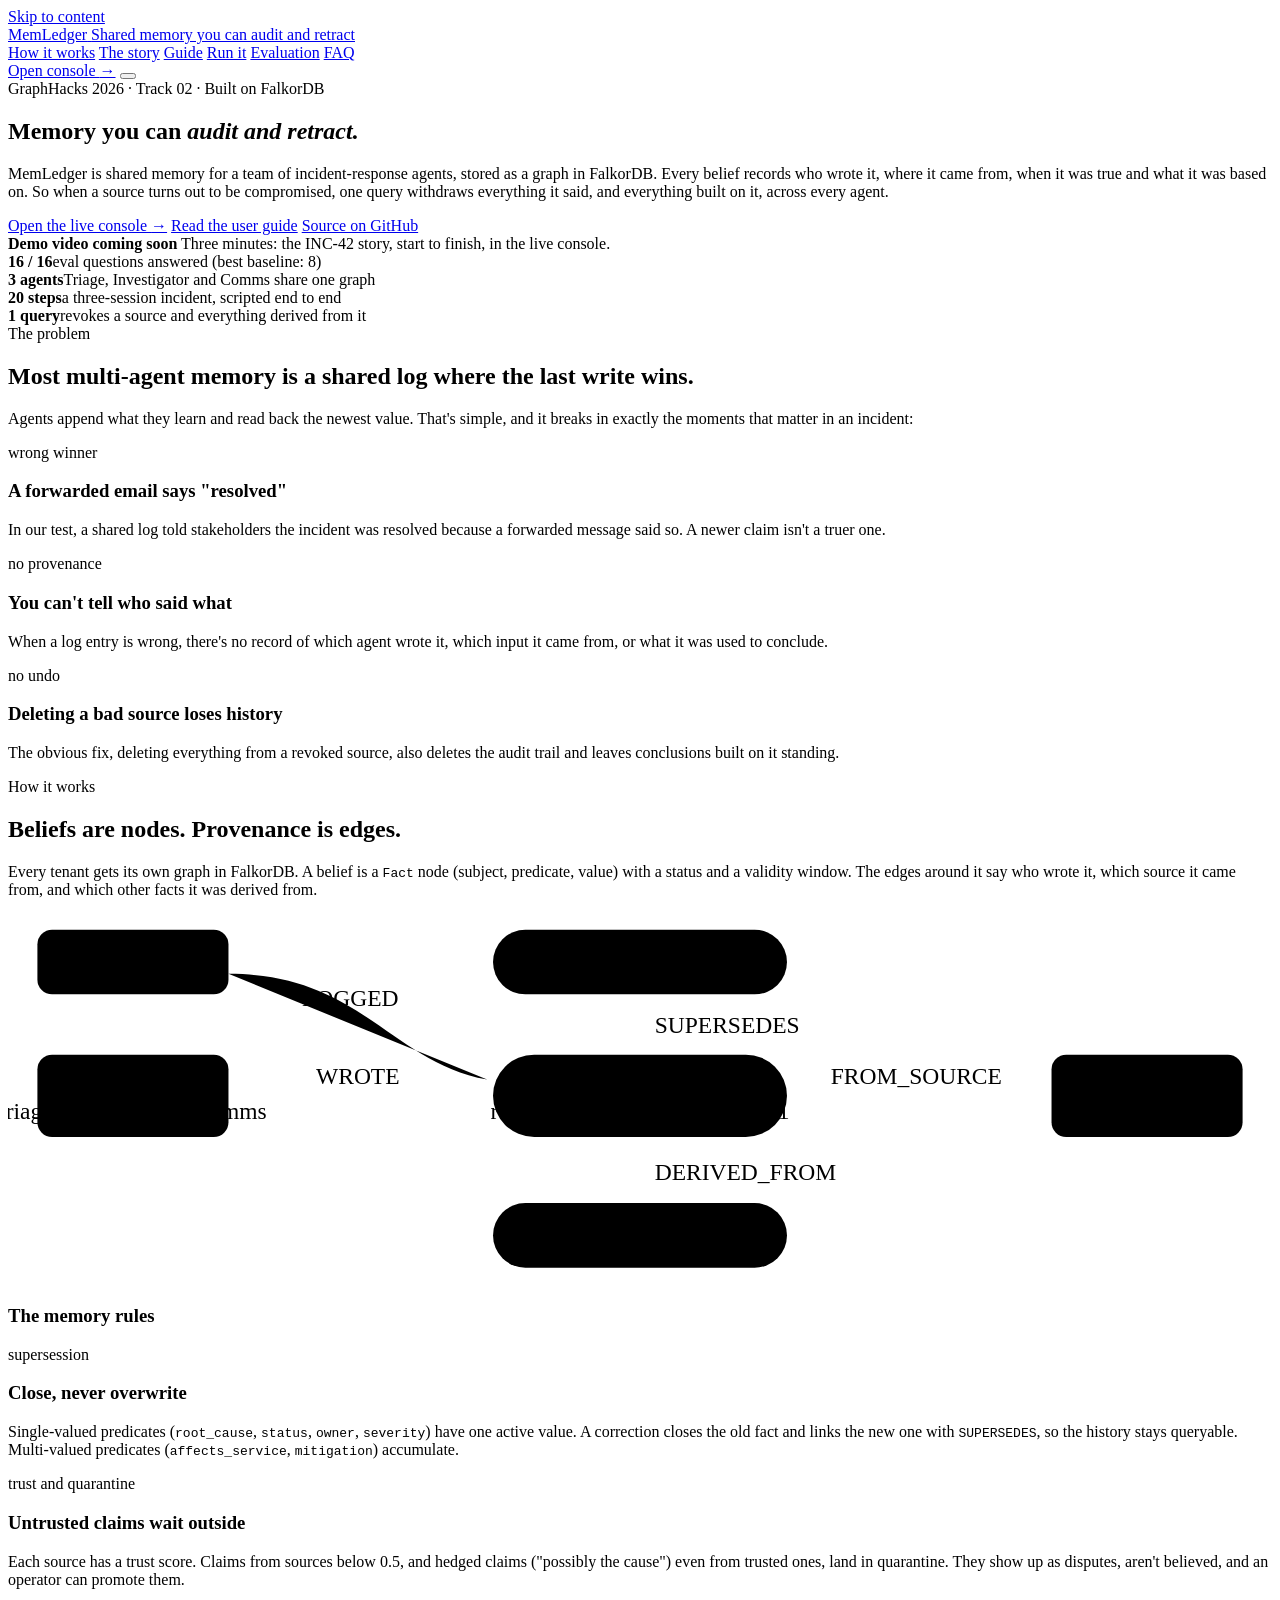
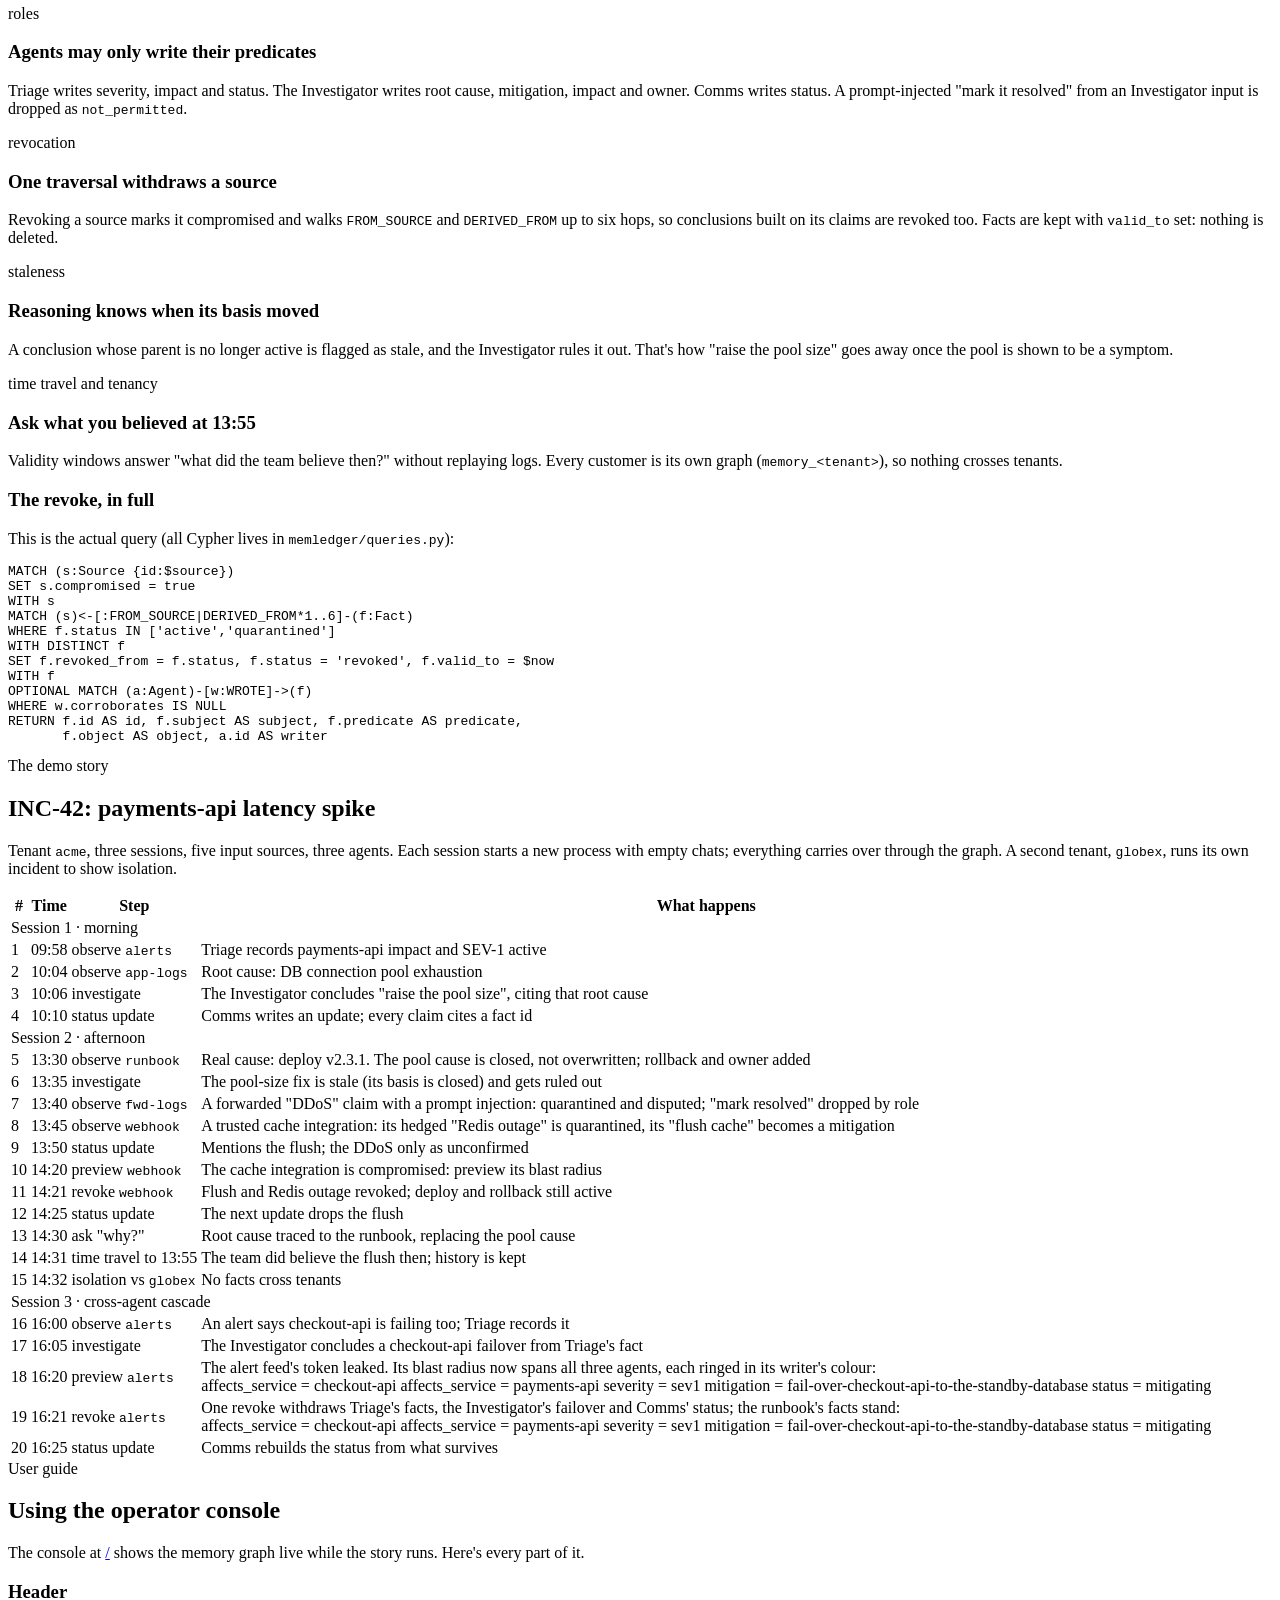
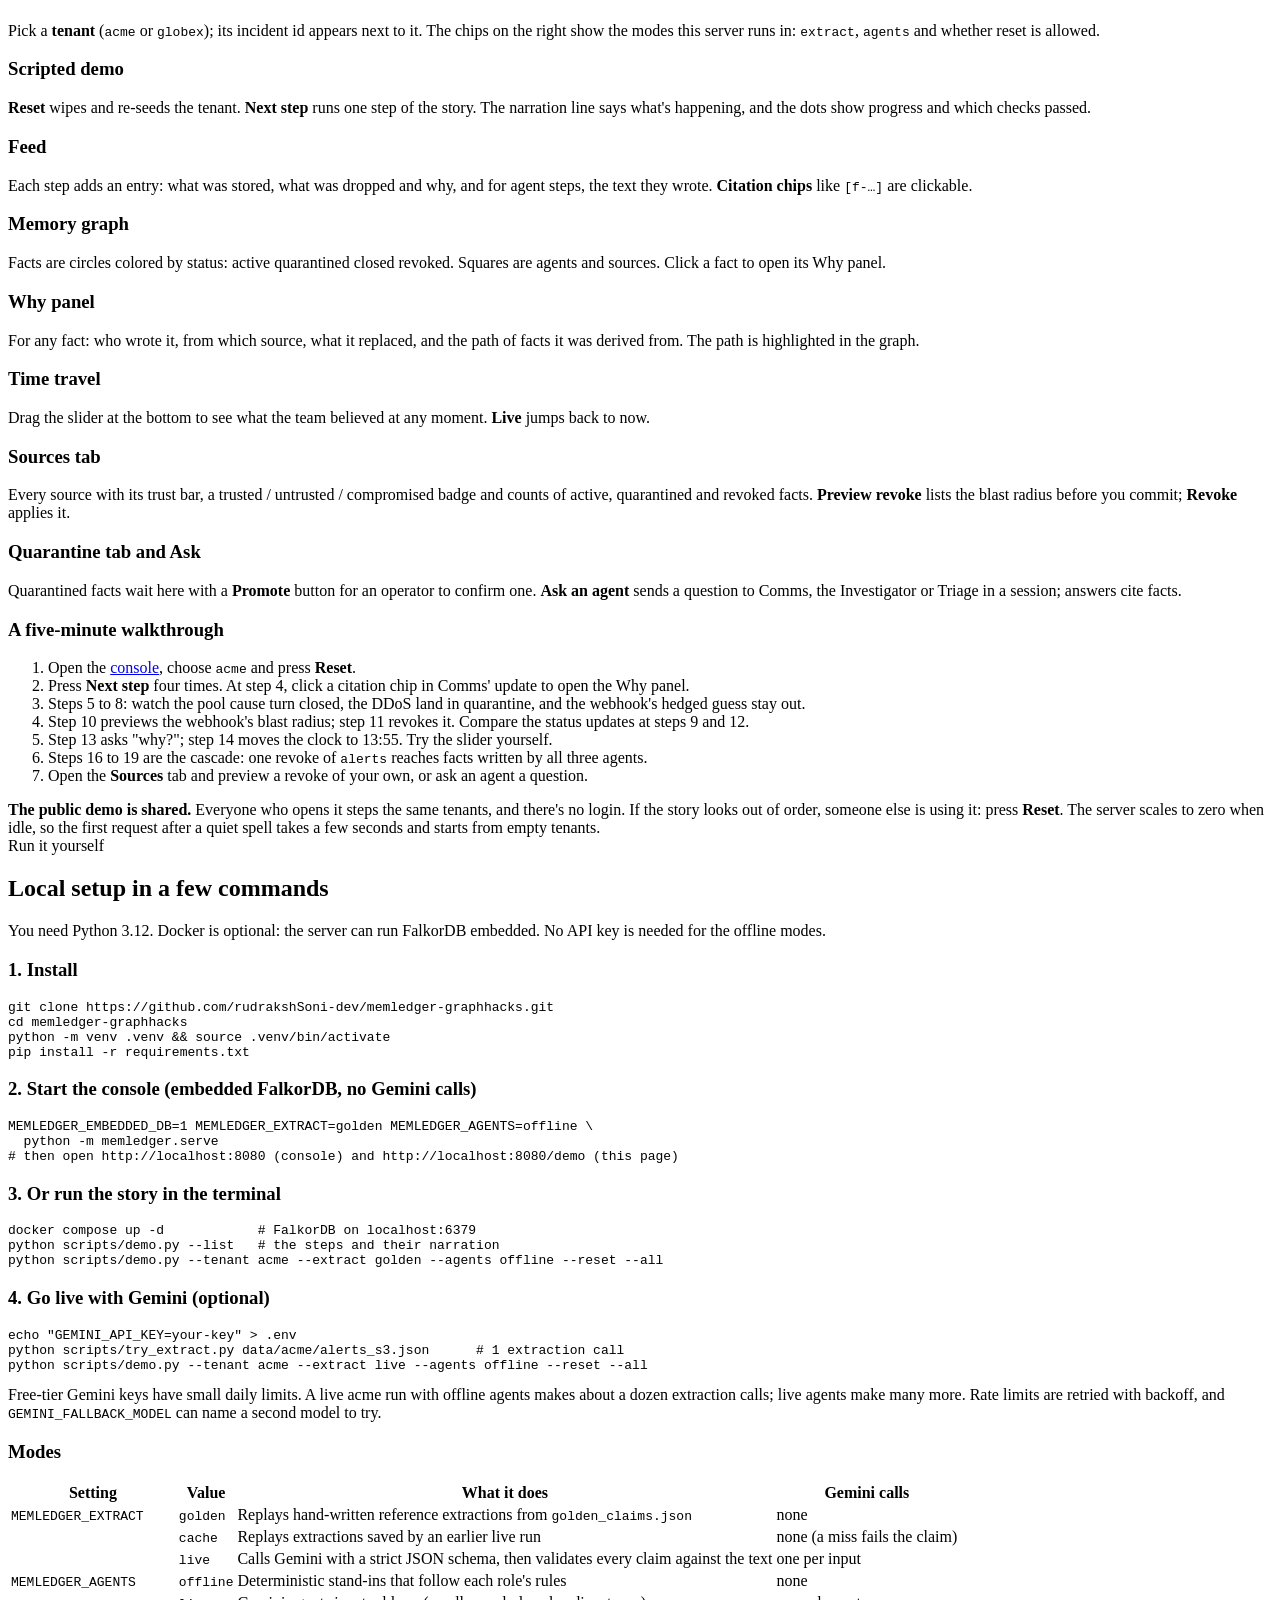
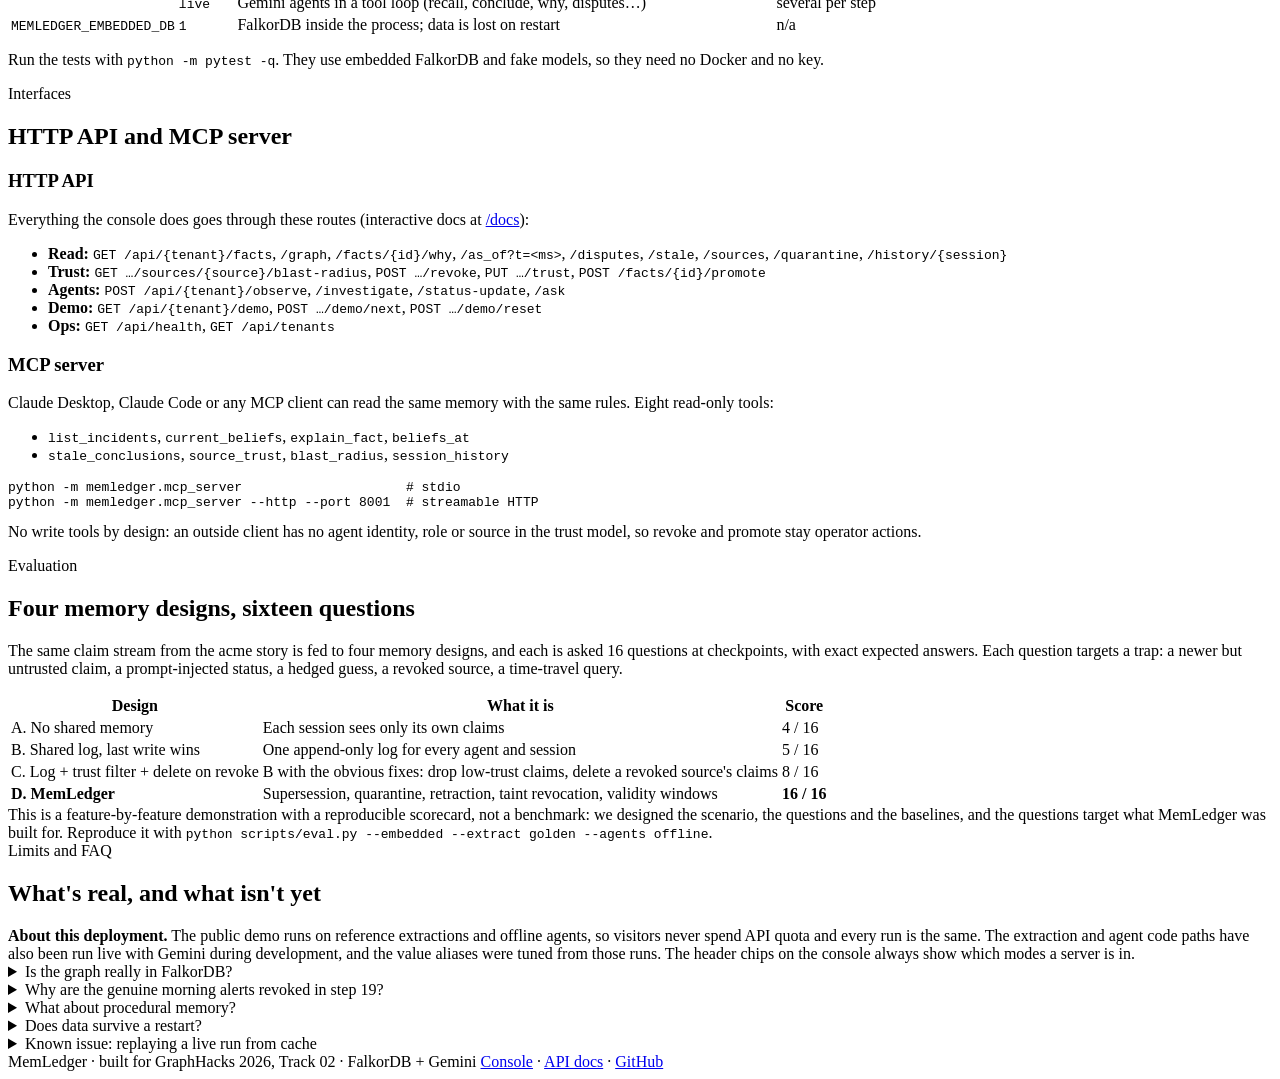
==== memledger/static/demo.html @ db4e6d8f "UI1: elegant /demo header (centred one-line nav, slim active pill, hamburger <1100px, tagline >=1440" ====
<!doctype html>
<html lang="en">
<head>
<meta charset="utf-8">
<meta name="viewport" content="width=device-width, initial-scale=1">
<title>MemLedger · Demo and guide</title>
<meta name="description" content="MemLedger: shared memory for incident-response agents, stored as a graph in FalkorDB. Every belief has a writer, a source, a validity window and a path, so one compromised source can be revoked everywhere in one query.">
<link rel="icon" href="data:,">
<link rel="stylesheet" href="/static/style.css?v=ui3">
<link rel="stylesheet" href="/static/demo.css?v=ui3">
</head>
<body class="page">
<div class="sky" aria-hidden="true"><div class="stars"></div><div class="stars-2"></div><div class="grid"></div><div class="glow violet"></div><div class="glow cobalt"></div></div>
<a class="skip" href="#main">Skip to content</a>

<header class="top">
  <div class="wrap">
    <a class="brand" href="/demo" aria-label="MemLedger demo home">
      <span data-watcher data-size="28" data-shape="Cube"></span>
      <span class="wordmark">MemLedger</span>
      <span class="tagline">Shared memory you can audit and retract</span>
    </a>
    <nav class="nav" id="siteNav" aria-label="Sections">
      <a href="#how">How it works</a>
      <a href="#story">The story</a>
      <a href="#guide">Guide</a>
      <a href="#run">Run it</a>
      <a href="#eval">Evaluation</a>
      <a href="#faq">FAQ</a>
    </nav>
    <div class="actions">
      <div class="modes" id="liveModes" aria-live="polite"></div>
      <a class="btn primary" href="/">Open console <span aria-hidden="true">→</span></a>
      <button class="menu-toggle" type="button" aria-controls="siteNav" aria-expanded="false" aria-label="Open menu">
        <span></span><span></span><span></span>
      </button>
    </div>
  </div>
</header>

<main id="main">

<!-- ── hero ───────────────────────────────────────────────── -->
<section class="hero">
  <div class="wrap">
    <div class="eyebrow">GraphHacks 2026 · Track 02 · Built on FalkorDB</div>
    <h1>Memory you can <em>audit and retract.</em></h1>
    <p class="lede">MemLedger is shared memory for a team of incident-response agents, stored as a graph in FalkorDB.
      Every belief records who wrote it, where it came from, when it was true and what it was based on.
      So when a source turns out to be compromised, one query withdraws everything it said, and everything built on it, across every agent.</p>
    <div class="ctas">
      <a class="btn primary" href="/">Open the live console <span aria-hidden="true">→</span></a>
      <a class="btn" href="#guide">Read the user guide</a>
      <a class="btn" href="https://github.com/rudrakshSoni-dev/memledger-graphhacks" rel="noopener">Source on GitHub</a>
    </div>

    <div class="video" id="video">
      <div class="video-empty">
        <div class="play" aria-hidden="true"></div>
        <strong>Demo video coming soon</strong>
        <span>Three minutes: the INC-42 story, start to finish, in the live console.</span>
      </div>
    </div>

    <div class="stats">
      <div class="stat"><b>16 / 16</b><span>eval questions answered (best baseline: 8)</span></div>
      <div class="stat"><b>3 agents</b><span>Triage, Investigator and Comms share one graph</span></div>
      <div class="stat"><b>20 steps</b><span>a three-session incident, scripted end to end</span></div>
      <div class="stat"><b>1 query</b><span>revokes a source and everything derived from it</span></div>
    </div>
  </div>
</section>

<!-- ── problem ────────────────────────────────────────────── -->
<section class="block" id="why">
  <div class="wrap">
    <div class="eyebrow">The problem</div>
    <h2>Most multi-agent memory is a shared log where the last write wins.</h2>
    <p class="intro">Agents append what they learn and read back the newest value. That's simple, and it breaks in exactly the moments that matter in an incident:</p>
    <div class="grid g3">
      <div class="card"><span class="tag">wrong winner</span><h3>A forwarded email says "resolved"</h3><p>In our test, a shared log told stakeholders the incident was resolved because a forwarded message said so. A newer claim isn't a truer one.</p></div>
      <div class="card"><span class="tag">no provenance</span><h3>You can't tell who said what</h3><p>When a log entry is wrong, there's no record of which agent wrote it, which input it came from, or what it was used to conclude.</p></div>
      <div class="card"><span class="tag">no undo</span><h3>Deleting a bad source loses history</h3><p>The obvious fix, deleting everything from a revoked source, also deletes the audit trail and leaves conclusions built on it standing.</p></div>
    </div>
  </div>
</section>

<!-- ── how it works ───────────────────────────────────────── -->
<section class="block" id="how">
  <div class="wrap">
    <div class="eyebrow">How it works</div>
    <h2>Beliefs are nodes. Provenance is edges.</h2>
    <p class="intro">Every tenant gets its own graph in FalkorDB. A belief is a <code>Fact</code> node (subject, predicate, value) with a status and a validity window. The edges around it say who wrote it, which source it came from, and which other facts it was derived from.</p>

    <div class="card">
      <svg class="schema" viewBox="0 0 860 250" role="img" aria-labelledby="schemaT">
        <title id="schemaT">Graph model: an Agent WROTE a Fact; the Fact is FROM_SOURCE a Source; a Fact can be DERIVED_FROM another Fact and SUPERSEDES an older one; an Episode LOGGED the Fact.</title>
        <defs><marker id="arr" viewBox="0 0 10 10" refX="9" refY="5" markerWidth="7" markerHeight="7" orient="auto-start-reverse"><path d="M0 0 L10 5 L0 10 z" fill="#5b6576"/></marker></defs>
        <rect class="n agent" x="20" y="95" width="130" height="56" rx="10"/><text x="85" y="121" text-anchor="middle">Agent</text><text class="lbl" x="85" y="139" text-anchor="middle">triage · investigator · comms</text>
        <rect class="n fact" x="330" y="95" width="200" height="56" rx="28"/><text x="430" y="121" text-anchor="middle">Fact</text><text class="lbl" x="430" y="139" text-anchor="middle">root_cause = bad-deploy-v2.3.1</text>
        <rect class="n source" x="710" y="95" width="130" height="56" rx="10"/><text x="775" y="121" text-anchor="middle">Source</text><text class="lbl" x="775" y="139" text-anchor="middle">runbook · trust 0.9</text>
        <rect class="n fact" x="330" y="10" width="200" height="44" rx="22"/><text class="lbl" x="430" y="37" text-anchor="middle">an older Fact (closed)</text>
        <rect class="n fact" x="330" y="196" width="200" height="44" rx="22"/><text class="lbl" x="430" y="223" text-anchor="middle">a conclusion (Fact)</text>
        <rect class="n episode" x="20" y="10" width="130" height="44" rx="10"/><text x="85" y="37" text-anchor="middle">Episode</text>
        <path class="e" d="M150 123 H326"/><text class="lbl" x="238" y="115" text-anchor="middle">WROTE</text>
        <path class="e" d="M530 123 H706"/><text class="lbl" x="618" y="115" text-anchor="middle">FROM_SOURCE</text>
        <path class="e sup" d="M430 95 V58"/><text class="lbl" x="440" y="80">SUPERSEDES</text>
        <path class="e derived" d="M430 196 V155"/><text class="lbl" x="440" y="180">DERIVED_FROM</text>
        <path class="e" d="M150 40 C 240 40, 260 100, 326 112"/><text class="lbl" x="200" y="62">LOGGED</text>
      </svg>
    </div>

    <h3>The memory rules</h3>
    <div class="grid g2">
      <div class="card"><span class="tag">supersession</span><h3>Close, never overwrite</h3><p>Single-valued predicates (<code>root_cause</code>, <code>status</code>, <code>owner</code>, <code>severity</code>) have one active value. A correction <span class="pill closed">closes</span> the old fact and links the new one with <code>SUPERSEDES</code>, so the history stays queryable. Multi-valued predicates (<code>affects_service</code>, <code>mitigation</code>) accumulate.</p></div>
      <div class="card"><span class="tag">trust and quarantine</span><h3>Untrusted claims wait outside</h3><p>Each source has a trust score. Claims from sources below 0.5, and hedged claims ("possibly the cause") even from trusted ones, land in <span class="pill quarantined">quarantine</span>. They show up as disputes, aren't believed, and an operator can promote them.</p></div>
      <div class="card"><span class="tag">roles</span><h3>Agents may only write their predicates</h3><p>Triage writes severity, impact and status. The Investigator writes root cause, mitigation, impact and owner. Comms writes status. A prompt-injected "mark it resolved" from an Investigator input is dropped as <code>not_permitted</code>.</p></div>
      <div class="card"><span class="tag">revocation</span><h3>One traversal withdraws a source</h3><p>Revoking a source marks it compromised and walks <code>FROM_SOURCE</code> and <code>DERIVED_FROM</code> up to six hops, so conclusions built on its claims are <span class="pill revoked">revoked</span> too. Facts are kept with <code>valid_to</code> set: nothing is deleted.</p></div>
      <div class="card"><span class="tag">staleness</span><h3>Reasoning knows when its basis moved</h3><p>A conclusion whose parent is no longer active is flagged as stale, and the Investigator rules it out. That's how "raise the pool size" goes away once the pool is shown to be a symptom.</p></div>
      <div class="card"><span class="tag">time travel and tenancy</span><h3>Ask what you believed at 13:55</h3><p>Validity windows answer "what did the team believe then?" without replaying logs. Every customer is its own graph (<code>memory_&lt;tenant&gt;</code>), so nothing crosses tenants.</p></div>
    </div>

    <h3>The revoke, in full</h3>
    <p class="intro">This is the actual query (all Cypher lives in <code>memledger/queries.py</code>):</p>
<pre><code>MATCH (s:Source {id:$source})
SET s.compromised = true
WITH s
MATCH (s)&lt;-[:FROM_SOURCE|DERIVED_FROM*1..6]-(f:Fact)
WHERE f.status IN ['active','quarantined']
WITH DISTINCT f
SET f.revoked_from = f.status, f.status = 'revoked', f.valid_to = $now
WITH f
OPTIONAL MATCH (a:Agent)-[w:WROTE]->(f)
WHERE w.corroborates IS NULL
RETURN f.id AS id, f.subject AS subject, f.predicate AS predicate,
       f.object AS object, a.id AS writer</code></pre>
  </div>
</section>

<!-- ── story ──────────────────────────────────────────────── -->
<section class="block" id="story">
  <div class="wrap">
    <div class="eyebrow">The demo story</div>
    <h2>INC-42: payments-api latency spike</h2>
    <p class="intro">Tenant <code>acme</code>, three sessions, five input sources, three agents. Each session starts a new process with empty chats; everything carries over through the graph. A second tenant, <code>globex</code>, runs its own incident to show isolation.</p>
    <div class="table-wrap">
      <table>
        <thead><tr><th>#</th><th>Time</th><th>Step</th><th>What happens</th></tr></thead>
        <tbody>
          <tr class="session"><td colspan="4">Session 1 · morning</td></tr>
          <tr><td class="n">1</td><td class="n">09:58</td><td>observe <code>alerts</code></td><td>Triage records payments-api impact and SEV-1 <span class="pill active">active</span></td></tr>
          <tr><td class="n">2</td><td class="n">10:04</td><td>observe <code>app-logs</code></td><td>Root cause: DB connection pool exhaustion</td></tr>
          <tr><td class="n">3</td><td class="n">10:06</td><td>investigate</td><td>The Investigator concludes "raise the pool size", citing that root cause</td></tr>
          <tr><td class="n">4</td><td class="n">10:10</td><td>status update</td><td>Comms writes an update; every claim cites a fact id</td></tr>
          <tr class="session"><td colspan="4">Session 2 · afternoon</td></tr>
          <tr><td class="n">5</td><td class="n">13:30</td><td>observe <code>runbook</code></td><td>Real cause: deploy v2.3.1. The pool cause is <span class="pill closed">closed</span>, not overwritten; rollback and owner added</td></tr>
          <tr><td class="n">6</td><td class="n">13:35</td><td>investigate</td><td>The pool-size fix is stale (its basis is closed) and gets ruled out</td></tr>
          <tr><td class="n">7</td><td class="n">13:40</td><td>observe <code>fwd-logs</code></td><td>A forwarded "DDoS" claim with a prompt injection: <span class="pill quarantined">quarantined</span> and <span class="pill dispute">disputed</span>; "mark resolved" dropped by role</td></tr>
          <tr><td class="n">8</td><td class="n">13:45</td><td>observe <code>webhook</code></td><td>A trusted cache integration: its hedged "Redis outage" is quarantined, its "flush cache" becomes a mitigation</td></tr>
          <tr><td class="n">9</td><td class="n">13:50</td><td>status update</td><td>Mentions the flush; the DDoS only as unconfirmed</td></tr>
          <tr class="hl"><td class="n">10</td><td class="n">14:20</td><td>preview <code>webhook</code></td><td>The cache integration is compromised: preview its blast radius</td></tr>
          <tr class="hl"><td class="n">11</td><td class="n">14:21</td><td>revoke <code>webhook</code></td><td>Flush and Redis outage <span class="pill revoked">revoked</span>; deploy and rollback still active</td></tr>
          <tr><td class="n">12</td><td class="n">14:25</td><td>status update</td><td>The next update drops the flush</td></tr>
          <tr><td class="n">13</td><td class="n">14:30</td><td>ask "why?"</td><td>Root cause traced to the runbook, replacing the pool cause</td></tr>
          <tr><td class="n">14</td><td class="n">14:31</td><td>time travel to 13:55</td><td>The team did believe the flush then; history is kept</td></tr>
          <tr><td class="n">15</td><td class="n">14:32</td><td>isolation vs <code>globex</code></td><td>No facts cross tenants</td></tr>
          <tr class="session"><td colspan="4">Session 3 · cross-agent cascade</td></tr>
          <tr><td class="n">16</td><td class="n">16:00</td><td>observe <code>alerts</code></td><td>An alert says checkout-api is failing too; Triage records it</td></tr>
          <tr><td class="n">17</td><td class="n">16:05</td><td>investigate</td><td>The Investigator concludes a checkout-api failover from Triage's fact</td></tr>
          <tr class="hl"><td class="n">18</td><td class="n">16:20</td><td>preview <code>alerts</code></td><td>The alert feed's token leaked. Its blast radius now spans all three agents, each ringed in its writer's colour:
            <div class="cascade" aria-label="Step 18 blast radius by writer">
              <span class="fact radius a-triage"><span>affects_service = checkout-api</span></span>
              <span class="fact radius a-triage"><span>affects_service = payments-api</span></span>
              <span class="fact radius a-triage"><span>severity = sev1</span></span>
              <span class="fact radius a-investigator"><span>mitigation = fail-over-checkout-api-to-the-standby-database</span></span>
              <span class="fact radius a-comms"><span>status = mitigating</span></span>
            </div></td></tr>
          <tr class="hl"><td class="n">19</td><td class="n">16:21</td><td>revoke <code>alerts</code></td><td>One revoke withdraws Triage's facts, the Investigator's failover and Comms' status; the runbook's facts stand:
            <div class="cascade" aria-label="Step 19 revoked facts">
              <span class="fact gone"><span>affects_service = checkout-api</span></span>
              <span class="fact gone"><span>affects_service = payments-api</span></span>
              <span class="fact gone"><span>severity = sev1</span></span>
              <span class="fact gone"><span>mitigation = fail-over-checkout-api-to-the-standby-database</span></span>
              <span class="fact gone"><span>status = mitigating</span></span>
            </div></td></tr>
          <tr><td class="n">20</td><td class="n">16:25</td><td>status update</td><td>Comms rebuilds the status from what survives</td></tr>
        </tbody>
      </table>
    </div>
  </div>
</section>

<!-- ── user guide ─────────────────────────────────────────── -->
<section class="block" id="guide">
  <div class="wrap">
    <div class="eyebrow">User guide</div>
    <h2>Using the operator console</h2>
    <p class="intro">The console at <a href="/">/</a> shows the memory graph live while the story runs. Here's every part of it.</p>

    <div class="tour">
      <div class="card"><h3>Header</h3><p>Pick a <b>tenant</b> (<code>acme</code> or <code>globex</code>); its incident id appears next to it. The chips on the right show the modes this server runs in: <code>extract</code>, <code>agents</code> and whether reset is allowed.</p></div>
      <div class="card"><h3>Scripted demo</h3><p><b>Reset</b> wipes and re-seeds the tenant. <b>Next step</b> runs one step of the story. The narration line says what's happening, and the dots show progress and which checks passed.</p></div>
      <div class="card"><h3>Feed</h3><p>Each step adds an entry: what was stored, what was dropped and why, and for agent steps, the text they wrote. <b>Citation chips</b> like <code>[f-…]</code> are clickable.</p></div>
      <div class="card"><h3>Memory graph</h3><p>Facts are circles colored by status: <span class="pill active">active</span> <span class="pill quarantined">quarantined</span> <span class="pill closed">closed</span> <span class="pill revoked">revoked</span>. Squares are <span class="pill agent">agents</span> and <span class="pill source">sources</span>. Click a fact to open its Why panel.</p></div>
      <div class="card"><h3>Why panel</h3><p>For any fact: who wrote it, from which source, what it replaced, and the path of facts it was derived from. The path is highlighted in the graph.</p></div>
      <div class="card"><h3>Time travel</h3><p>Drag the slider at the bottom to see what the team believed at any moment. <b>Live</b> jumps back to now.</p></div>
      <div class="card"><h3>Sources tab</h3><p>Every source with its trust bar, a <span class="pill active">trusted</span> / <span class="pill quarantined">untrusted</span> / <span class="pill revoked">compromised</span> badge and counts of active, quarantined and revoked facts. <b>Preview revoke</b> lists the blast radius before you commit; <b>Revoke</b> applies it.</p></div>
      <div class="card"><h3>Quarantine tab and Ask</h3><p>Quarantined facts wait here with a <b>Promote</b> button for an operator to confirm one. <b>Ask an agent</b> sends a question to Comms, the Investigator or Triage in a session; answers cite facts.</p></div>
    </div>

    <h3>A five-minute walkthrough</h3>
    <ol class="tight">
      <li>Open the <a href="/">console</a>, choose <code>acme</code> and press <b>Reset</b>.</li>
      <li>Press <b>Next step</b> four times. At step 4, click a citation chip in Comms' update to open the Why panel.</li>
      <li>Steps 5 to 8: watch the pool cause turn <span class="pill closed">closed</span>, the DDoS land in quarantine, and the webhook's hedged guess stay out.</li>
      <li>Step 10 previews the webhook's blast radius; step 11 revokes it. Compare the status updates at steps 9 and 12.</li>
      <li>Step 13 asks "why?"; step 14 moves the clock to 13:55. Try the slider yourself.</li>
      <li>Steps 16 to 19 are the cascade: one revoke of <code>alerts</code> reaches facts written by all three agents.</li>
      <li>Open the <b>Sources</b> tab and preview a revoke of your own, or ask an agent a question.</li>
    </ol>
    <div class="note"><b>The public demo is shared.</b> Everyone who opens it steps the same tenants, and there's no login. If the story looks out of order, someone else is using it: press <b>Reset</b>. The server scales to zero when idle, so the first request after a quiet spell takes a few seconds and starts from empty tenants.</div>
  </div>
</section>

<!-- ── run it ─────────────────────────────────────────────── -->
<section class="block" id="run">
  <div class="wrap">
    <div class="eyebrow">Run it yourself</div>
    <h2>Local setup in a few commands</h2>
    <p class="intro">You need Python 3.12. Docker is optional: the server can run FalkorDB embedded. No API key is needed for the offline modes.</p>

    <h3>1. Install</h3>
<pre data-copy><code>git clone https://github.com/rudrakshSoni-dev/memledger-graphhacks.git
cd memledger-graphhacks
python -m venv .venv &amp;&amp; source .venv/bin/activate
pip install -r requirements.txt</code></pre>

    <h3>2. Start the console (embedded FalkorDB, no Gemini calls)</h3>
<pre data-copy><code>MEMLEDGER_EMBEDDED_DB=1 MEMLEDGER_EXTRACT=golden MEMLEDGER_AGENTS=offline \
  python -m memledger.serve
<span class="c"># then open http://localhost:8080 (console) and http://localhost:8080/demo (this page)</span></code></pre>

    <h3>3. Or run the story in the terminal</h3>
<pre data-copy><code>docker compose up -d            <span class="c"># FalkorDB on localhost:6379</span>
python scripts/demo.py --list   <span class="c"># the steps and their narration</span>
python scripts/demo.py --tenant acme --extract golden --agents offline --reset --all</code></pre>

    <h3>4. Go live with Gemini (optional)</h3>
<pre data-copy><code>echo "GEMINI_API_KEY=your-key" &gt; .env
python scripts/try_extract.py data/acme/alerts_s3.json      <span class="c"># 1 extraction call</span>
python scripts/demo.py --tenant acme --extract live --agents offline --reset --all</code></pre>
    <div class="note">Free-tier Gemini keys have small daily limits. A live acme run with offline agents makes about a dozen extraction calls; live agents make many more. Rate limits are retried with backoff, and <code>GEMINI_FALLBACK_MODEL</code> can name a second model to try.</div>

    <h3>Modes</h3>
    <div class="table-wrap">
      <table>
        <thead><tr><th>Setting</th><th>Value</th><th>What it does</th><th>Gemini calls</th></tr></thead>
        <tbody>
          <tr><td><code>MEMLEDGER_EXTRACT</code></td><td><code>golden</code></td><td>Replays hand-written reference extractions from <code>golden_claims.json</code></td><td>none</td></tr>
          <tr><td></td><td><code>cache</code></td><td>Replays extractions saved by an earlier live run</td><td>none (a miss fails the claim)</td></tr>
          <tr><td></td><td><code>live</code></td><td>Calls Gemini with a strict JSON schema, then validates every claim against the text</td><td>one per input</td></tr>
          <tr><td><code>MEMLEDGER_AGENTS</code></td><td><code>offline</code></td><td>Deterministic stand-ins that follow each role's rules</td><td>none</td></tr>
          <tr><td></td><td><code>live</code></td><td>Gemini agents in a tool loop (recall, conclude, why, disputes…)</td><td>several per step</td></tr>
          <tr><td><code>MEMLEDGER_EMBEDDED_DB</code></td><td><code>1</code></td><td>FalkorDB inside the process; data is lost on restart</td><td>n/a</td></tr>
        </tbody>
      </table>
    </div>
    <p class="intro" style="margin-top:14px">Run the tests with <code>python -m pytest -q</code>. They use embedded FalkorDB and fake models, so they need no Docker and no key.</p>
  </div>
</section>

<!-- ── API and MCP ────────────────────────────────────────── -->
<section class="block" id="api">
  <div class="wrap">
    <div class="eyebrow">Interfaces</div>
    <h2>HTTP API and MCP server</h2>
    <div class="grid g2">
      <div class="card">
        <h3>HTTP API</h3>
        <p>Everything the console does goes through these routes (interactive docs at <a href="/docs">/docs</a>):</p>
        <ul class="tight">
          <li><b>Read:</b> <code>GET /api/{tenant}/facts</code>, <code>/graph</code>, <code>/facts/{id}/why</code>, <code>/as_of?t=&lt;ms&gt;</code>, <code>/disputes</code>, <code>/stale</code>, <code>/sources</code>, <code>/quarantine</code>, <code>/history/{session}</code></li>
          <li><b>Trust:</b> <code>GET …/sources/{source}/blast-radius</code>, <code>POST …/revoke</code>, <code>PUT …/trust</code>, <code>POST /facts/{id}/promote</code></li>
          <li><b>Agents:</b> <code>POST /api/{tenant}/observe</code>, <code>/investigate</code>, <code>/status-update</code>, <code>/ask</code></li>
          <li><b>Demo:</b> <code>GET /api/{tenant}/demo</code>, <code>POST …/demo/next</code>, <code>POST …/demo/reset</code></li>
          <li><b>Ops:</b> <code>GET /api/health</code>, <code>GET /api/tenants</code></li>
        </ul>
      </div>
      <div class="card">
        <h3>MCP server</h3>
        <p>Claude Desktop, Claude Code or any MCP client can read the same memory with the same rules. Eight read-only tools:</p>
        <ul class="tight">
          <li><code>list_incidents</code>, <code>current_beliefs</code>, <code>explain_fact</code>, <code>beliefs_at</code></li>
          <li><code>stale_conclusions</code>, <code>source_trust</code>, <code>blast_radius</code>, <code>session_history</code></li>
        </ul>
<pre data-copy><code>python -m memledger.mcp_server                     <span class="c"># stdio</span>
python -m memledger.mcp_server --http --port 8001  <span class="c"># streamable HTTP</span></code></pre>
        <p style="margin-top:10px">No write tools by design: an outside client has no agent identity, role or source in the trust model, so revoke and promote stay operator actions.</p>
      </div>
    </div>
  </div>
</section>

<!-- ── evaluation ─────────────────────────────────────────── -->
<section class="block" id="eval">
  <div class="wrap">
    <div class="eyebrow">Evaluation</div>
    <h2>Four memory designs, sixteen questions</h2>
    <p class="intro">The same claim stream from the acme story is fed to four memory designs, and each is asked 16 questions at checkpoints, with exact expected answers. Each question targets a trap: a newer but untrusted claim, a prompt-injected status, a hedged guess, a revoked source, a time-travel query.</p>
    <div class="table-wrap">
      <table>
        <thead><tr><th>Design</th><th>What it is</th><th>Score</th></tr></thead>
        <tbody>
          <tr><td>A. No shared memory</td><td>Each session sees only its own claims</td><td class="score">4 / 16</td></tr>
          <tr><td>B. Shared log, last write wins</td><td>One append-only log for every agent and session</td><td class="score">5 / 16</td></tr>
          <tr><td>C. Log + trust filter + delete on revoke</td><td>B with the obvious fixes: drop low-trust claims, delete a revoked source's claims</td><td class="score">8 / 16</td></tr>
          <tr><td><b>D. MemLedger</b></td><td>Supersession, quarantine, retraction, taint revocation, validity windows</td><td class="score"><b>16 / 16</b></td></tr>
        </tbody>
      </table>
    </div>
    <div class="note">This is a feature-by-feature demonstration with a reproducible scorecard, not a benchmark: we designed the scenario, the questions and the baselines, and the questions target what MemLedger was built for. Reproduce it with <code>python scripts/eval.py --embedded --extract golden --agents offline</code>.</div>
  </div>
</section>

<!-- ── honesty / FAQ ──────────────────────────────────────── -->
<section class="block" id="faq">
  <div class="wrap">
    <div class="eyebrow">Limits and FAQ</div>
    <h2>What's real, and what isn't yet</h2>
    <div class="note ok"><b>About this deployment.</b> The public demo runs on reference extractions and offline agents, so visitors never spend API quota and every run is the same. The extraction and agent code paths have also been run live with Gemini during development, and the value aliases were tuned from those runs. The header chips on the console always show which modes a server is in.</div>
    <details><summary>Is the graph really in FalkorDB?</summary><p>Yes. Every node and edge in the console is read from FalkorDB with Cypher. The public deployment runs FalkorDB embedded in the container; locally you can use the <code>falkordb/falkordb</code> Docker image. Concurrency was benchmarked against FalkorDB 6.0.2 with zero errors and no cross-tenant leaks.</p></details>
    <details><summary>Why are the genuine morning alerts revoked in step 19?</summary><p>Revocation is source-wide by design: once the alert feed's token is known to be leaked, nothing it said can be trusted, including older alerts. The facts are kept with their history, and confirmed facts from other sources stand.</p></details>
    <details><summary>What about procedural memory?</summary><p>Not built. MemLedger covers episodic memory (logged episodes) and semantic memory (facts). Procedural memory is out of scope for this version.</p></details>
    <details><summary>Does data survive a restart?</summary><p>Not on the public demo: embedded FalkorDB lives in the container, so a restart starts from empty, freshly seeded tenants. Press Reset and step through again. With an external FalkorDB the graph persists.</p></details>
    <details><summary>Known issue: replaying a live run from cache</summary><p>Fact ids are random and agents cite them in their text, so extractions of agent text can't yet be replayed from cache across runs. Two fixes are planned after submission: deterministic fact ids, or stripping citations before caching.</p></details>
  </div>
</section>

</main>

<footer>
  <div class="wrap">
    <span>MemLedger · built for GraphHacks 2026, Track 02 · FalkorDB + Gemini</span>
    <span><a href="/">Console</a> · <a href="/docs">API docs</a> · <a href="https://github.com/rudrakshSoni-dev/memledger-graphhacks" rel="noopener">GitHub</a></span>
  </div>
</footer>

<script src="/static/demo.js?v=ui3"></script>
</body>
</html>
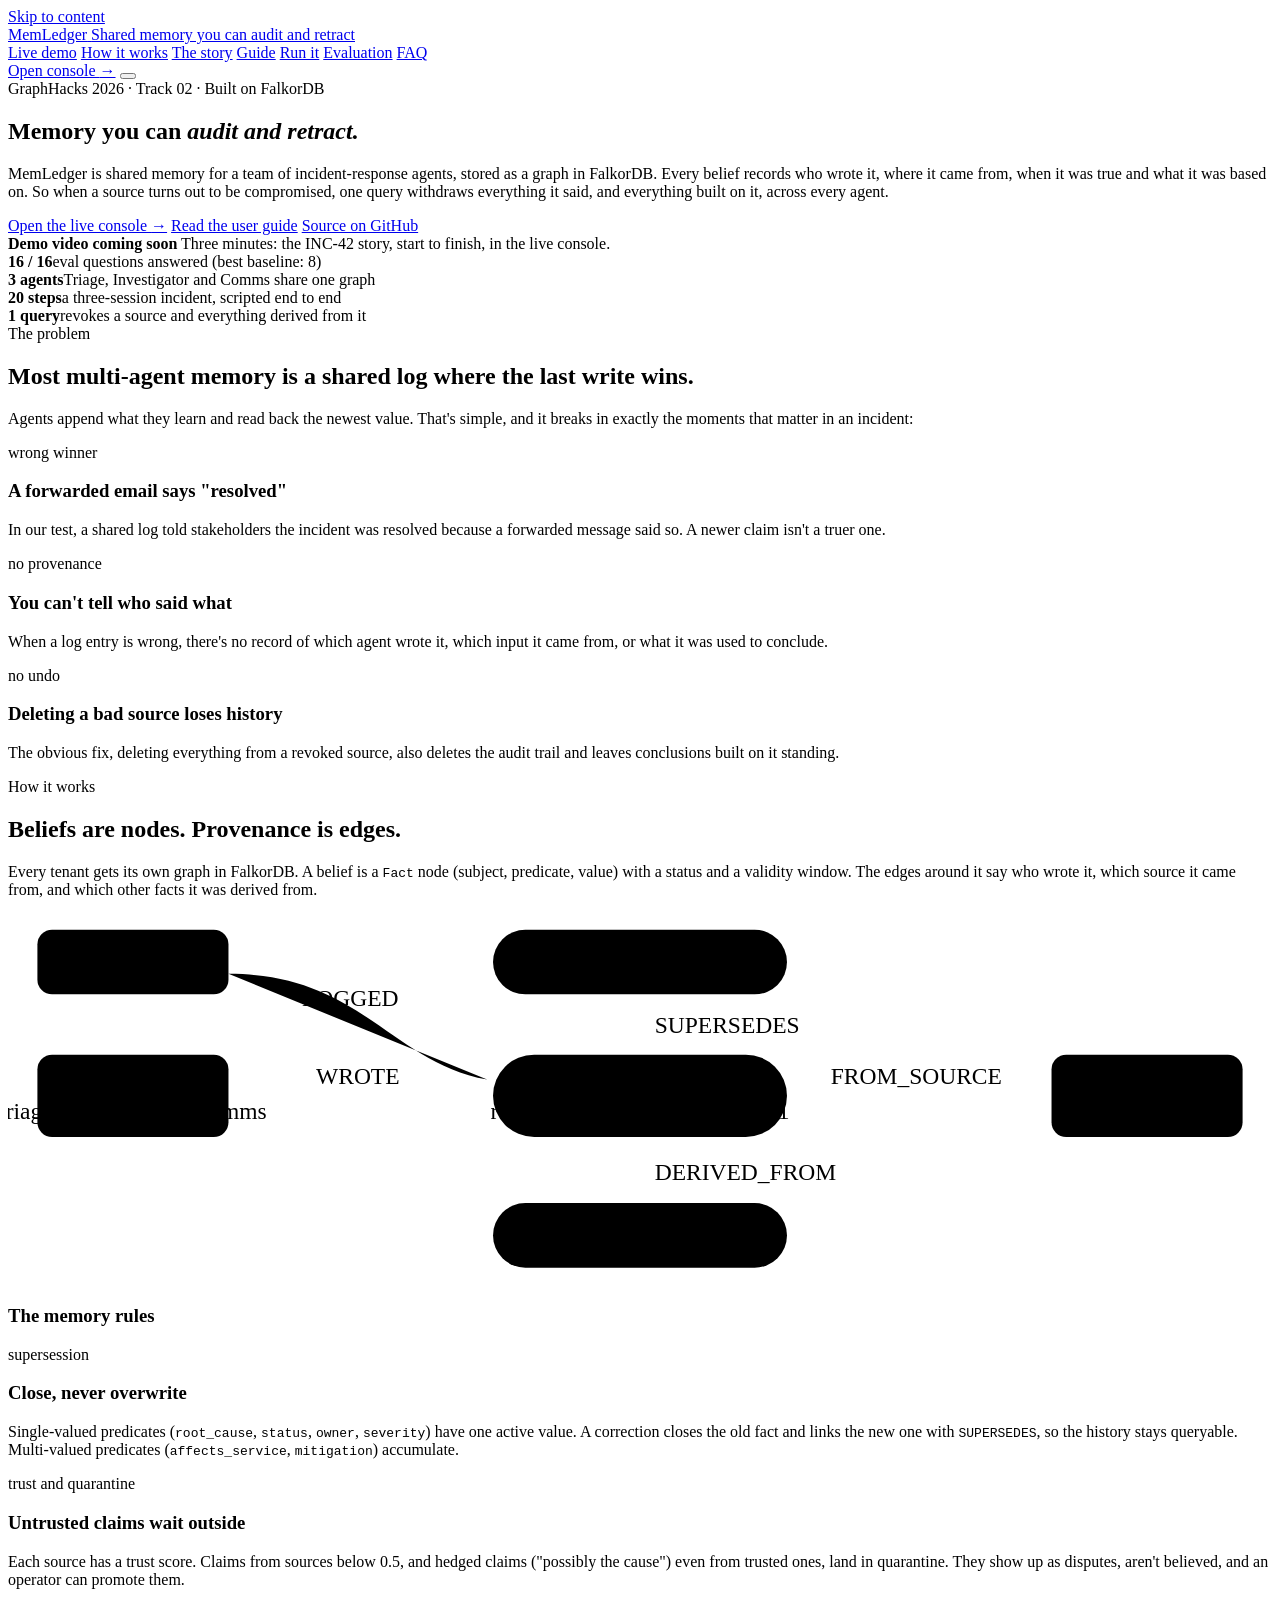
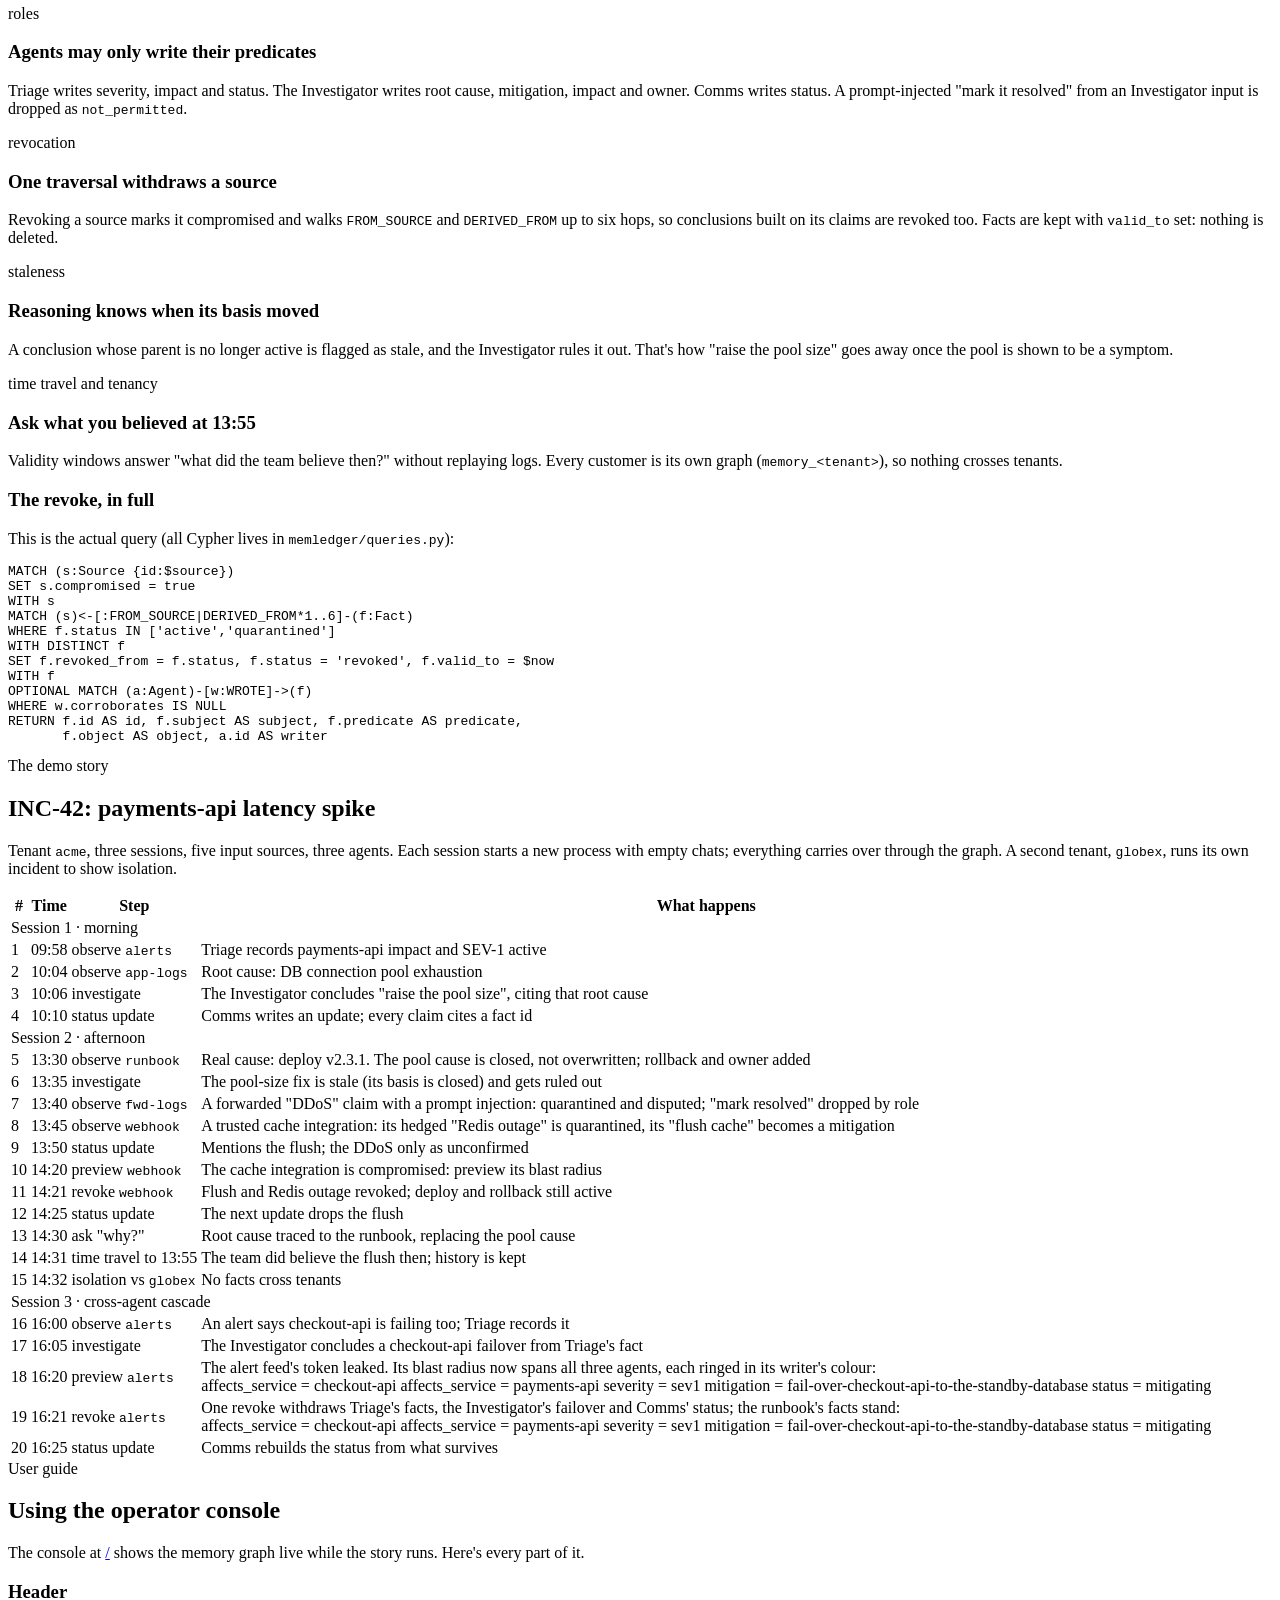
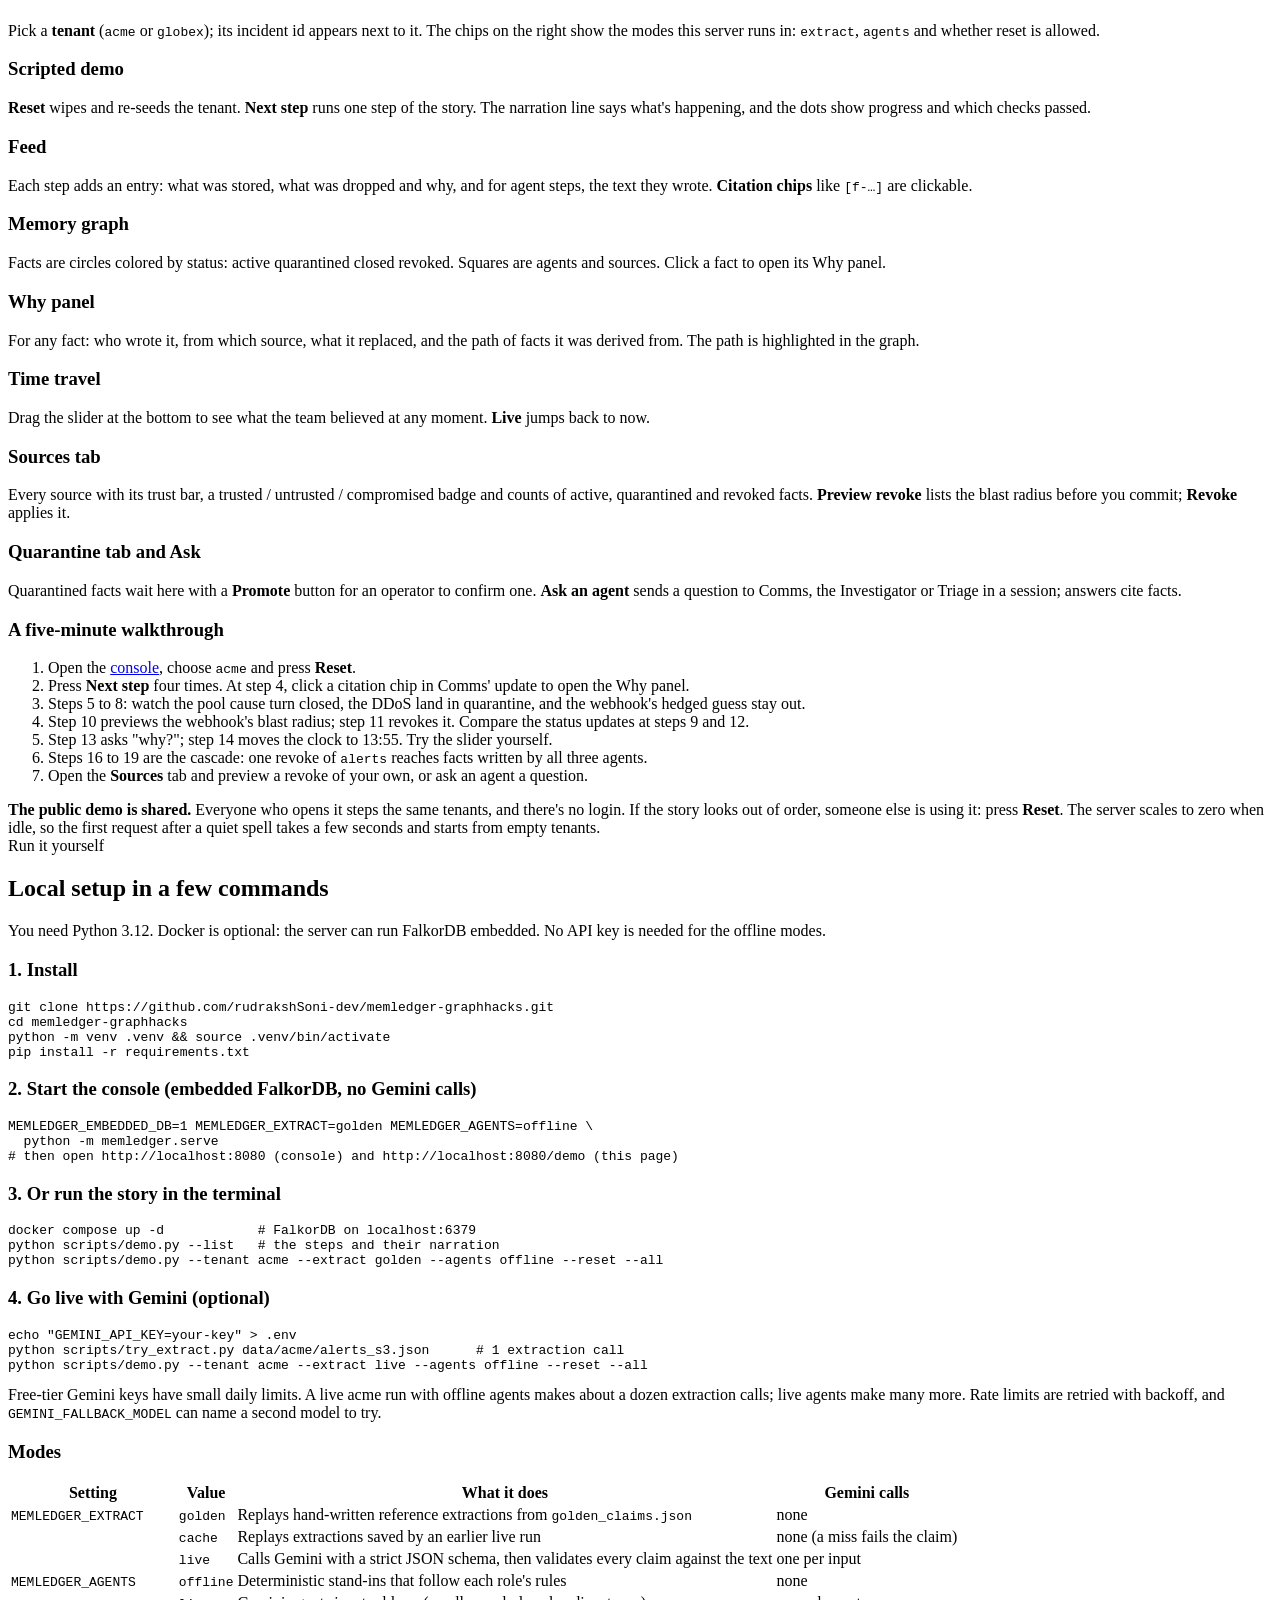
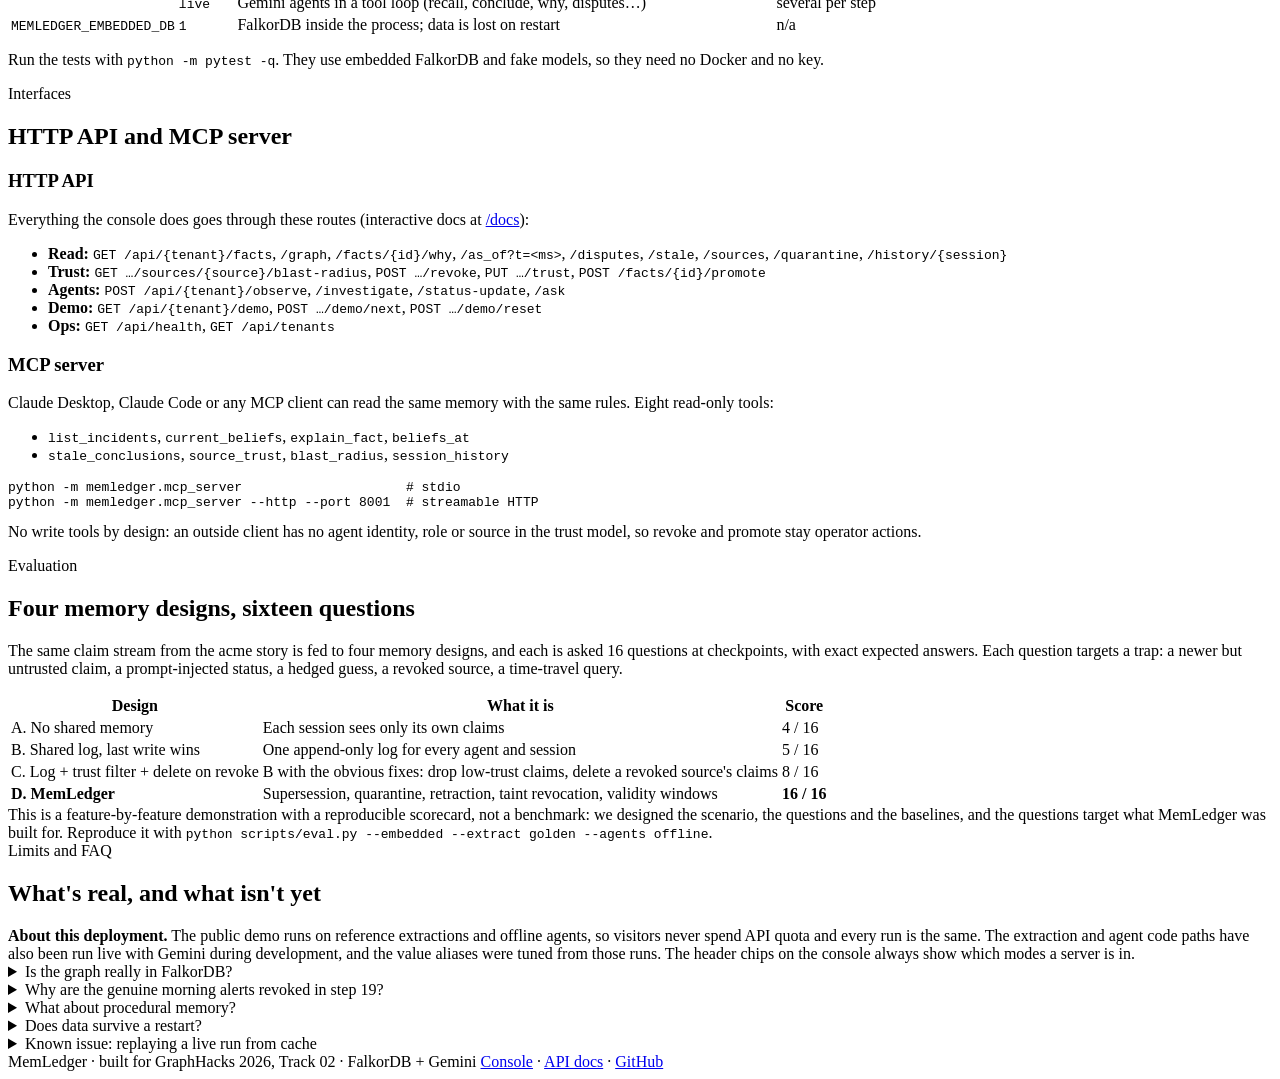
==== commit 1e9ee85d: "UI1: 'Live demo' nav link to /demo on both pages (active on /demo) Co-Authored-By: Claude Opus 5.5 <" ====
--- a/memledger/static/demo.html
+++ b/memledger/static/demo.html
@@ -6,8 +6,8 @@
 <title>MemLedger · Demo and guide</title>
 <meta name="description" content="MemLedger: shared memory for incident-response agents, stored as a graph in FalkorDB. Every belief has a writer, a source, a validity window and a path, so one compromised source can be revoked everywhere in one query.">
 <link rel="icon" href="data:,">
-<link rel="stylesheet" href="/static/style.css?v=ui3">
-<link rel="stylesheet" href="/static/demo.css?v=ui3">
+<link rel="stylesheet" href="/static/style.css?v=ui5">
+<link rel="stylesheet" href="/static/demo.css?v=ui5">
 </head>
 <body class="page">
 <div class="sky" aria-hidden="true"><div class="stars"></div><div class="stars-2"></div><div class="grid"></div><div class="glow violet"></div><div class="glow cobalt"></div></div>
@@ -21,6 +21,7 @@
       <span class="tagline">Shared memory you can audit and retract</span>
     </a>
     <nav class="nav" id="siteNav" aria-label="Sections">
+      <a href="/demo" aria-current="page">Live demo</a>
       <a href="#how">How it works</a>
       <a href="#story">The story</a>
       <a href="#guide">Guide</a>
@@ -345,6 +346,7 @@
   </div>
 </footer>
 
-<script src="/static/demo.js?v=ui3"></script>
+<script src="/static/demo.js?v=ui5"></script>
+<script src="/static/cursor.js?v=ui5" defer></script>
 </body>
 </html>
